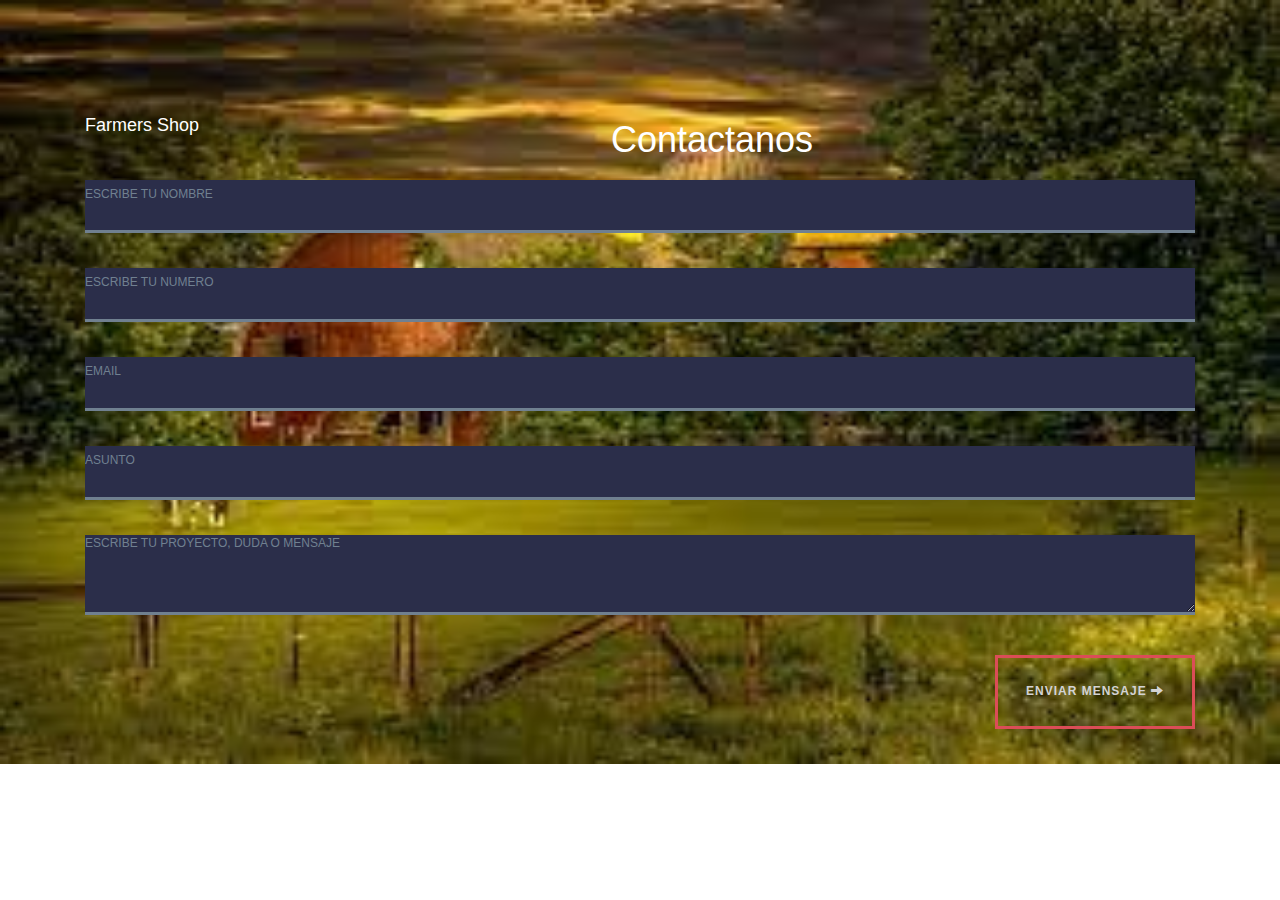
==== contacto/index.html @ 507e229d "cambios a farmers shop" ====
<!DOCTYPE html>
<html lang="en">

<head>
    <meta charset="UTF-8" />
    <title></title>
    <link rel="stylesheet" href="https://maxcdn.bootstrapcdn.com/bootstrap/3.3.5/css/bootstrap.min.css" />
    <link rel="stylesheet" href="css/estilos.css" />
</head>

<body style="background: url(granja.jpg); background-size: 100% 100%; background-repeat: no-repeat; margin: 0; padding: 0;">
    <div class="container">
        <a class="navbar-brand" href="../index.php" style="color: white;">Farmers Shop</a>
        <h1 class="text-left" style="color: white; display: flex; justify-content: center;">Contactanos</h1>
        <div class="row">
            <div class="col-md-12">
                <form method="post" action="enviarcorreo.php">
                    <ul class="contact-form">
                        <li>
                            <div class="col-md-12">
                                <input style="color: white;" name="nombre" placeholder="Escribe tu nombre" required="required" size="8" type="text" />
                            </div>
                        </li>
                            
                        <li>
                            <div class="col-md-12">
                                <input name="telefono" placeholder="Escribe tu numero" required="required" size="8" type="text" />
                            </div>
                        </li>
                        <li>                            
                            <div class="col-md-12">
                                <input name="email" placeholder="Email" required="required" size="8" type="email"/>
                            </div>
                        </li>
                        <li>
                            <div class="col-md-12">
                                <input name="asunto" placeholder="Asunto" required="required" size="8" type="text"/>
                            </div>
                        </li>
                        <li>
                            <div class="col-md-12">
                                <textarea class="span12" name="mensaje"
                                    placeholder="Escribe tu proyecto, duda o mensaje" required="required"></textarea>
                            </div>
                        </li>

                        <li>
                            <div class="col-md-12">
                                <button type="submit">
                                    Enviar mensaje
                                    <span class="glyphicon glyphicon-arrow-right" aria-hidden="true"></span>
                                </button>
                            </div>
                        </li>
                    </ul>
                </form>
            </div>
        </div>
    </div>
</body>

</html>
---- contacto/css/estilos.css ----
* {
    margin: 0;
    padding: 0;
}

body {
    background: #2b2e4a;
}

.container {
    margin-top: 100px;
}

.contact-form {
    list-style-type: none;
}

.contact-form li div {
    margin-bottom: 2.5em;
}

.contact-form input,
.contact-form textarea,
.contact-form select {
    width: 100%;
    margin: 0;
    padding-bottom: 1.4em;
    -webkit-box-sizing: border-box;
    -moz-box-sizing: border-box;
    box-sizing: border-box;
    border-top: 0px;
    border-right: 0px;
    border-left: 0px;
    border-bottom: 3px solid slategrey;
    background: #2b2e4a;
    font-family: 'Roboto', sans-serif;
    color: lightgrey;
    font-weight: 700;
    font-size: 18px;
    transition: ease-in-out 0.25s;
}

.contact-form textarea {
    min-height: 50px;
    max-height: 500px;
    white-space: pre-wrap;
    word-wrap: break-word;
    resize: vertical;
    overflow: hidden;
}

.contact-form ::-webkit-input-placeholder {
    font-size: 12px;
    color: slategrey;
    text-transform: uppercase;
    font-weight: 400;
}

.contact-form label {
    font-size: 12px;
    color: slategrey;
    text-transform: uppercase;
    font-weight: 400;
}

.contact-form input:focus,
.contact-form select:focus,
.contact-form textarea:focus,
.contact-form button:focus {
    outline: none;
    resize: none;
    border-bottom: 3px solid #db4d57;
}

.contact-form button {
    color: lightgrey;
    background: rgba(34, 34, 34, 0.0);
    border: 3px solid #db4d57;
    height: 74px;
    width: 200px;
    float: right;
    font-weight: 700;
    font-size: 12px;
    text-transform: uppercase;
    letter-spacing: 1px;
    transition: ease-in-out 0.25s;
}

.contact-form button span {
    transition: ease-in-out 0.25s;
}

.contact-form button:hover {
    background: #db4d57;
    color: lightgrey;
}

.contact-form button:hover span {
    padding-left: 10px;
    color: white;
}
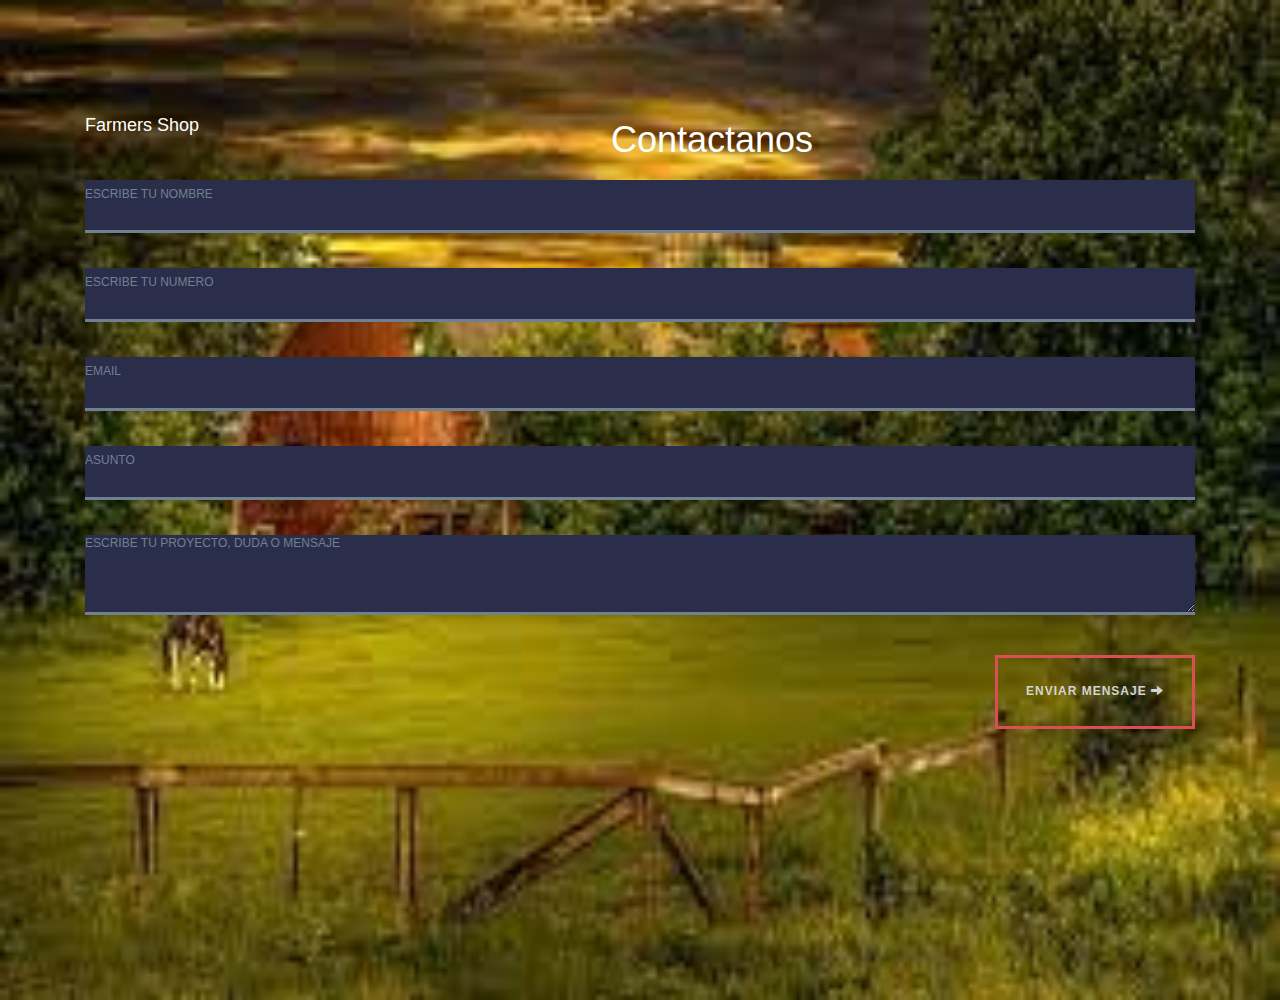
==== commit 33750964: "repositorio actualizado" ====
--- a/contacto/index.html
+++ b/contacto/index.html
@@ -8,7 +8,7 @@
     <link rel="stylesheet" href="css/estilos.css" />
 </head>
 
-<body style="background: url(granja.jpg); background-size: 100% 100%; background-repeat: no-repeat; margin: 0; padding: 0;">
+<body style="background: url(granja.jpg); background-size: 100% 100%; background-repeat: no-repeat; margin: 0; padding: 0; min-height: 100vh;">
     <div class="container">
         <a class="navbar-brand" href="../index.php" style="color: white;">Farmers Shop</a>
         <h1 class="text-left" style="color: white; display: flex; justify-content: center;">Contactanos</h1>
